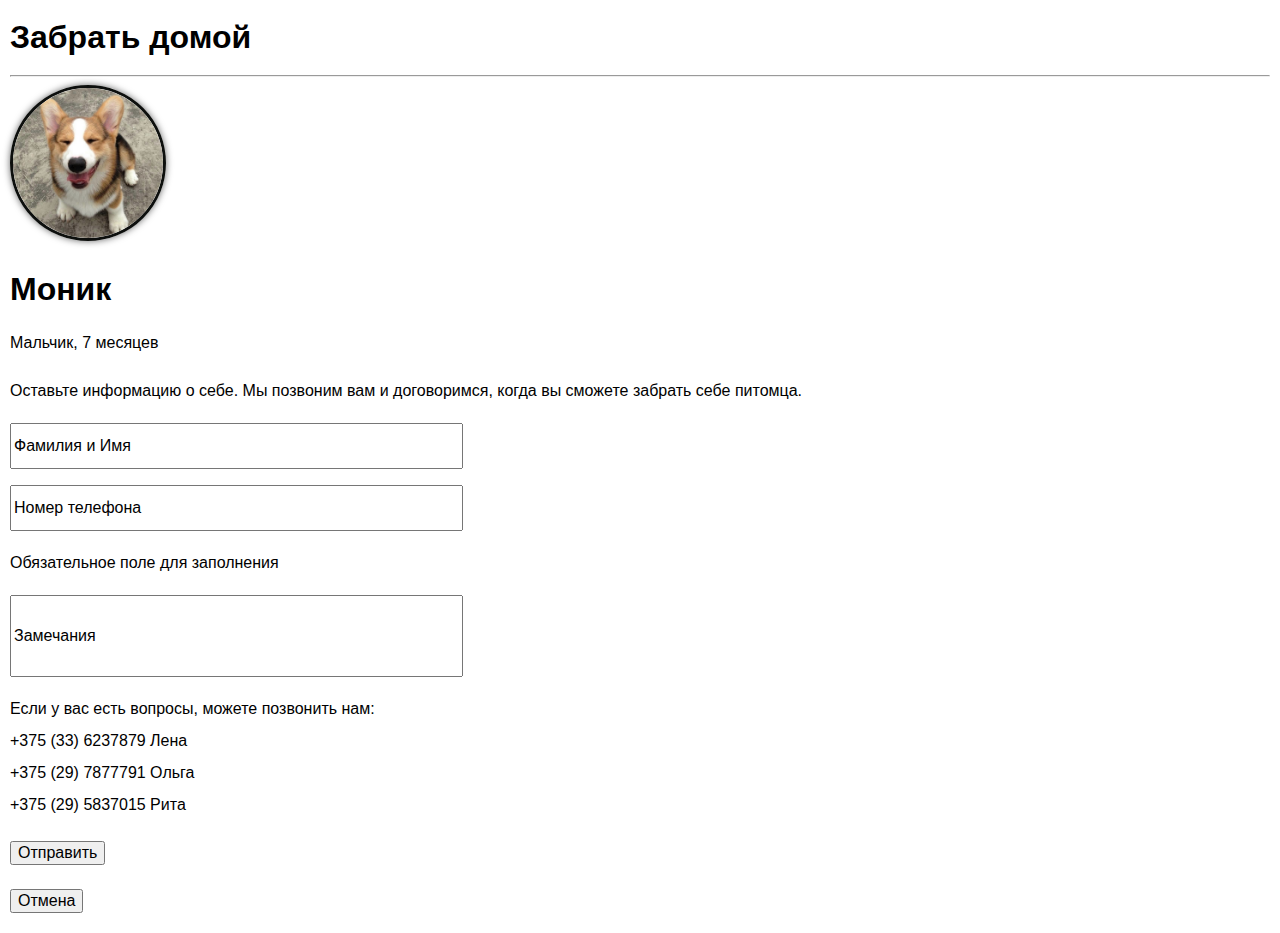
==== Сайт для животных/GetHome.html @ 40d57156 "Начальный этап моего сайта" ====
<!DOCTYPE html>
<html lang="ru">

<head>
  <meta charset="UTF-8">
  <link rel="stylesheet" href="normalize.css">
  <link rel="stylesheet" href="style.css">
  <title>Спаси жизнь</title>
</head>

<body>

<h1>Забрать домой</h1>
<hr>
<div>
   <img class="selectedPet" src="img/dog6.jpg" alt="Собака">
   <h1>Моник</h1>
   <p>Мальчик, 7 месяцев</p>
</div>
<p>Оставьте информацию о себе. Мы позвоним вам и договоримся, когда вы сможете забрать себе питомца.
</p>
<style>
   #text {
    width: 445px;
    height: 40px; 
   } 
   #tel {
    width: 445px; 
    height: 40px; 
   } 
   #notice {
    width: 445px; 
    height: 76px; 
   } 
  
  </style>
<form method="usename" >
   <p><input  id="text" name="usename" type="text" value="Фамилия и Имя"></p>
  </form>
  <form method="tel" >
   <p><input id="tel" name="tel" type="tel" value="Номер телефона"></p>
  </form>
<p>Обязательное поле для заполнения</p>
<form method="notice" >
   <p><input id="notice" name="notice" type="text" value="Замечания"></p>
  </form>
<p>Если у вас есть вопросы, можете позвонить нам:
   <br> +375 (33) 6237879  Лена
   <br> +375 (29) 7877791  Ольга
   <br> +375 (29) 5837015  Рита
</p>
<p><input type="button" value="Отправить"></p>
<p><input type="button" value="Отмена"></p>

</body>

</html>
---- Сайт для животных/style.css ----
@font-face {
  font-family: "Gilroy-Bold";
  font-style: normal;
  font-weight: 400;
  font-display: swap;
  src:   url('/fonts/Gilroy-Bold.woff') format('woff2'),
  url('/fonts/gilroy-bold.woff2') format('woff');
}
  
@font-face {
  font-family: "Gilroy-LightItalic";
  font-style: normal;
  font-weight: 400;
  font-display: swap;
  src:  url('/fonts/Gilroy-LightItalic.woff') format('woff2'),
  url('/fonts/gilroy-lightitalic.woff2') format('woff');
}

@font-face {
  font-family: "Gilroy-Medium";
  font-style: normal;
  font-weight: 400;
  font-display: swap;
  src:  url('/fonts/Gilroy-Medium.woff') format('woff2'),
  url('/fonts/gilroy-medium.woff2') format('woff');
}
@font-face {
  font-family: "Gilroy-Regular";
  font-style: normal;
  font-weight: 400;
  font-display: swap;
  src:   url('/fonts/Gilroy-Regular.woff') format('woff2'),
  url('/fonts/gilroy-regular.woff2') format('woff');
}
 
@font-face {
  font-family: "Gilroy-SemiBold";
  font-style: normal;
  font-weight: 400;
  font-display: swap;
  src:    url('/fonts/Gilroy-SemiBold.woff') format('woff2'),
  url('/fonts/gilroy-semibold.woff2') format('woff');
}
   
 
 

body {
  margin: 10px;
  min-width: 960px;
  font-family: "Gilroy-Bold", "Helvetica", "Arial", sans-serif;
  font-size: 16px;
  line-height: 32px;
  
}

.container {
  max-width: 1146px;
  margin: 0 auto;
}

.page-header{
  position: absolute;
  width: 100vw;
  top: 0;
}

nav {
  font-family: "Gilroy-SemiBold", "Helvetica", "Arial", sans-serif;
  display: flex;
  flex-direction: row;
  justify-content: space-between;
  width: 100%;
  padding-top: 46px;
  }

.nav-group {
  display: flex;
  align-items: centers;
}

.mr-32{
  margin-right: 32px;
}

.mr-24{
  margin-right: 24px;
}

.rectangle {
  height: 40px;
  width: 40px;
  background: #C4C4C4;
  display: flex;
  align-items: center;
}

.rectangle img {
  margin-left: auto;
  margin-right: auto;
}


.image{
  display: inline;
  margin-left: 97px;
  height: 150px;
  width: 150px; 
  border-radius: 100px;
  border: 3px solid rgb(13, 15, 13); /* Параметры рамки */
  box-shadow: 0 0 7px #666; /* Параметры тени */
}
.section2{
  text-align: center;
  height: 150px;
  width: 150px; 
  border-radius: 100px;
  border: 3px solid rgb(13, 15, 13); /* Параметры рамки */
  box-shadow: 0 0 7px #666; /* Параметры тени */
  margin-left: 604px;
}
.descriptionImg {
  margin-left: 97px;
}

.title {
  max-width: 1146px;
  margin: 137px auto;  
  font-family: "Gilroy-Bold", "Helvetica", "Arial", sans-serif;
  font-size: 72px;
}

.title-name {
  font-family: "Gilroy-Lightitalic", "Helvetica", "Arial", sans-serif;
  font-size: 16px;
}

.title-mission {
  font-family: "Gilroy-SemiBold", "Helvetica", "Arial", sans-serif;
  font-size: 16px;
}

.title-helpnow {
  font-family: "Gilroy-SemiBold", "Helvetica", "Arial", sans-serif;
  font-size: 24px;
}

.bigKindHearts-title {
  font-family: "Gilroy-SemiBold", "Helvetica", "Arial", sans-serif;
  font-size: 28px;
}

.bigKindHearts-about-us{
  font-family: "Gilroy-Regular", "Helvetica", "Arial", sans-serif;
  font-size: 16px;
}

.bigKindHearts-another-help {
  font-family: "Gilroy-Regular", "Helvetica", "Arial", sans-serif;
  font-size: 16px;
}


.footerNav {
 
  margin-right: 20px; 
  }



.container2 {
  max-width: 1146px;
  margin: 0 auto;
  text-align: left;
 }
 
 .title2{
  text-align: center;
 }
 .select2{
  text-align: right;
 }


 .selectedPet{
  text-align:left;
  height: 150px;
  width: 150px; 
  border-radius: 100px;
  border: 3px solid rgb(13, 15, 13); /* Параметры рамки */
  box-shadow: 0 0 7px #666; /* Параметры тени */
  
}
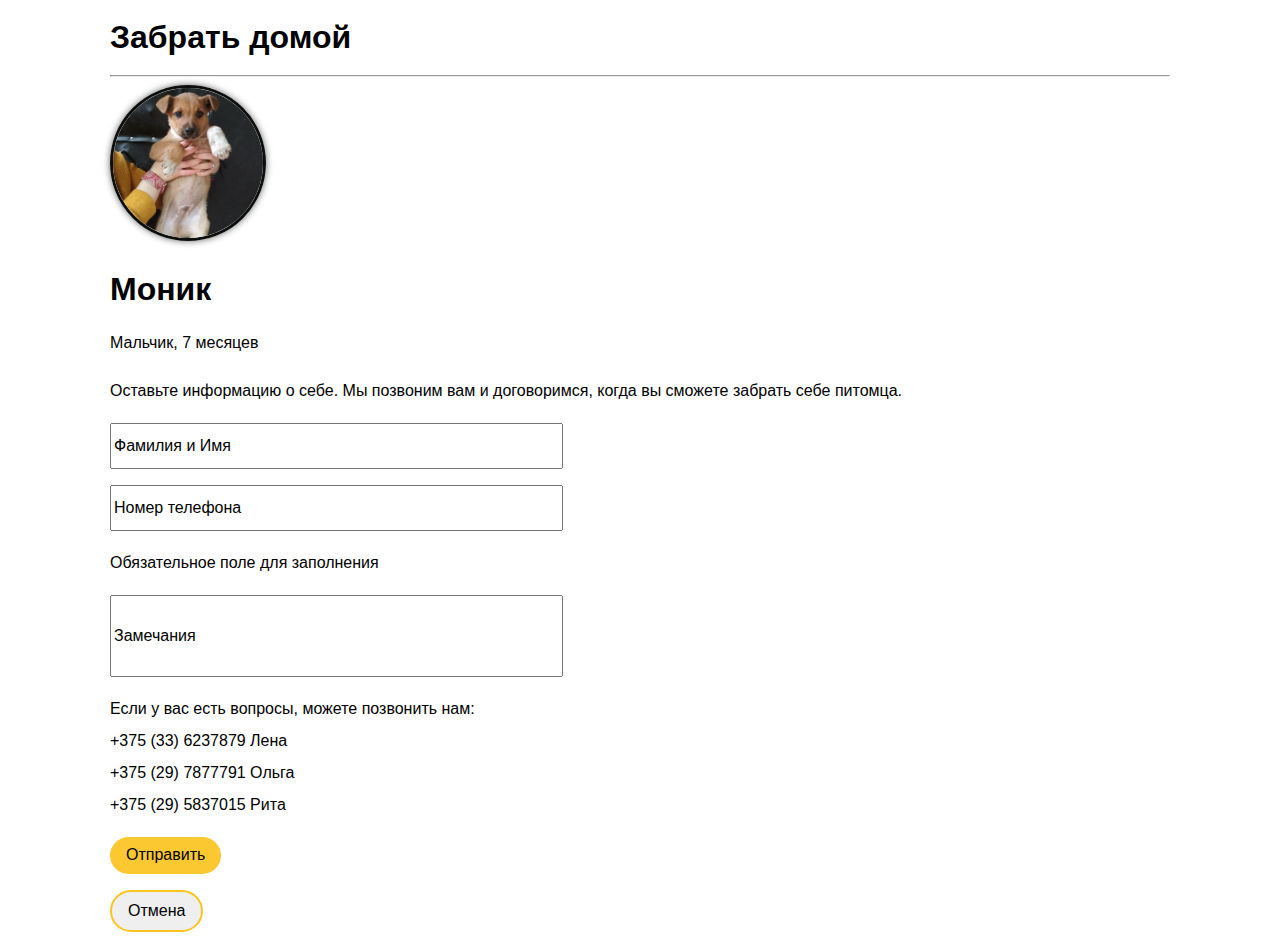
==== commit 7e151fc4: "Add files via upload" ====
--- a/Сайт для животных/GetHome.html
+++ b/Сайт для животных/GetHome.html
@@ -13,7 +13,7 @@
 <h1>Забрать домой</h1>
 <hr>
 <div>
-   <img class="selectedPet" src="img/dog6.jpg" alt="Собака">
+   <img class="selectedPet" src="img/monik.png" alt="Собака">
    <h1>Моник</h1>
    <p>Мальчик, 7 месяцев</p>
 </div>
@@ -49,8 +49,8 @@
    <br> +375 (29) 7877791  Ольга
    <br> +375 (29) 5837015  Рита
 </p>
-<p><input type="button" value="Отправить"></p>
-<p><input type="button" value="Отмена"></p>
+<p><input class="button" type="button" value="Отправить"></p>
+<p><input class="button_none" type="button" value="Отмена"></p>
 
 </body>
 
--- a/Сайт для животных/style.css
+++ b/Сайт для животных/style.css
@@ -46,119 +46,528 @@
  
 
 body {
-  margin: 10px;
-  min-width: 960px;
+  margin: 0px 110px;
+  max-width: 1366px;
   font-family: "Gilroy-Bold", "Helvetica", "Arial", sans-serif;
   font-size: 16px;
   line-height: 32px;
-  
+
 }
 
 .container {
   max-width: 1146px;
   margin: 0 auto;
-}
-
-.page-header{
-  position: absolute;
-  width: 100vw;
-  top: 0;
+  display: flex;
+  justify-content: space-around;
+  
 }
 
 nav {
+  position: relative;
   font-family: "Gilroy-SemiBold", "Helvetica", "Arial", sans-serif;
   display: flex;
   flex-direction: row;
   justify-content: space-between;
   width: 100%;
-  padding-top: 46px;
+  padding-top: 46px; 
+   
   }
 
 .nav-group {
   display: flex;
   align-items: centers;
-}
-
-.mr-32{
-  margin-right: 32px;
-}
-
-.mr-24{
+  list-style-type: none;
+  
+    
+}
+
+.image_main {
+  position: absolute;
+  margin-left: 538px;
+  min-height: 718px;
+  min-width: 713px;
+  background-image: url(img/dog\ _main.png);
+  background-repeat: no-repeat;
+    
+}
+
+.savelive {
+  position: relative;
+  background-image: url(img/Я\ буду\ лучшим\ другом.svg);
+  background-repeat: no-repeat;
+  background-position-y: 374px;
+  
+}
+.savelive:hover {
+  background-image: url(img/Я\ буду\ лучшим\ другом.svg);
+  
+}
+.howHelp_and_other{
+  color: black;
+  text-decoration: none;
+}
+
+.howHelp_and_other_1{
+  margin-left: 32px;
+  color: black;
+  text-decoration: none;
+}
+
+.howHelp_and_other:hover,
+.howHelp_and_other_1:hover{
+  color: rgba(0, 0, 0, 0.603);
+}
+
+.howHelp_and_other:active,
+.howHelp_and_other_1:active{
+  color: rgba(0, 0, 0, 0.603);
+  
+}
+
+.nav-group__icon{
   margin-right: 24px;
+  
+  text-decoration: none;
+ 
+}
+
+.icon_circle {
+border: 2px solid #FFFFFF;
+box-sizing: border-box;
+border-radius: 50%;
+padding: 2px ;
+}
+ 
+.icon_circle:hover {
+  border: 2.5px solid #FFFFFF;
+}
+ 
+.icon_circle:active {
+  border: 2.3px solid #FFFFFF;
 }
 
 .rectangle {
   height: 40px;
   width: 40px;
-  background: #C4C4C4;
+  background-color: #FBC832;
+  border-radius: 58px;
+  padding: 3px 3px;
   display: flex;
   align-items: center;
 }
-
+.rectangle:hover {
+    background-color: #fad155;
+  
+}
+
+.rectangle:active {
+  background-color: #fad155;
+
+}
 .rectangle img {
   margin-left: auto;
   margin-right: auto;
 }
 
 
-.image{
+.howHelp-title__image{
   display: inline;
   margin-left: 97px;
   height: 150px;
   width: 150px; 
   border-radius: 100px;
-  border: 3px solid rgb(13, 15, 13); /* Параметры рамки */
-  box-shadow: 0 0 7px #666; /* Параметры тени */
-}
-.section2{
+  
+}
+.savelife__button {
+  background-color: #FBC832;
+  border-radius: 58px;
+  border: none;
+  padding: 0.0001em 1.5em;
+  
+ }
+ .savelife__button:hover {
+  background-color: #fad155;  
+ }
+ .savelife__button:active {
+  background-color: #fad155;  
+ }
+
+
+a {
+  color: black;
+  text-decoration: none;
+}
+.savelife__body {
+  margin-top: 68px;
+}
+
+.savelife__text {
+  max-width: 659px;
+}
+
+.savelife__title {
+  font-weight: bold;
+  font-size: 72px;
+  line-height: 87px;
+  color: #242424;
+}
+
+.savelife__name {
+  padding-top: 2px;
+  font-weight: 300;
+  font-size: 16px;
+  line-height: 18px;
+  color: #6B6B6B;
+}
+
+.savelife__mission {
+  padding-top: 12px;
+  font-weight: 600;
+  font-size: 16px;
+  line-height: 140%;
+  color: #474747;
+}
+
+.savelife__helpnow {
+  padding-top: 43px;
+  max-width: 428px;
+  font-weight: 600;
+  font-size: 24px;
+  line-height: 29px;
+  color: #C78100;
+}
+
+.savelife__button-link {
+  max-width: fit-content;
+  margin-top: 44px;
+}
+
+.savelife__image-cat {
+  display: flex;
+  justify-content: end;
+  margin: -250px 607px -110px;
+}
+
+
+
+
+
+
+.bigKindHearts {
+  background-color: #fff;
+  margin-top: 40px;
+}
+
+.bigKindHearts__body {
+  display: flex;
+  justify-content: space-around;
+  flex-wrap: wrap;
+  padding: 55px 0;
+}
+
+.bigKindHearts__circle-image {
+  margin-left: -160px;
+}
+
+.bigKindHearts__text-area {
+  display: flex;
+  flex-direction: column;
+  justify-content: center;
+  max-width: 466px;
+}
+
+.bigKindHearts__text-area h3 {
+  font-weight: 600;
+  font-size: 28px;
+  line-height: 120%;
+  color: #C78100;
   text-align: center;
+ }
+
+
+ .howHelp__body {
+  padding-top: 80px;
+}
+
+.howHelp__text-area {
+  text-align: center;
+  font-weight: 300;
+  font-size: 28px;
+  line-height: 24px;
+  color: #242424;
+ }
+
+.howHelp__links-row-body {
+  padding-bottom: 86px;
+  display: flex;
+  justify-content: center;
+  flex-wrap: wrap;
+}
+
+.howHelp__links-row {
+  padding: 47px 20px 0;
+  display: flex;
+  align-items: center;
+}
+
+.howHelp__column {
+  display: flex;
+  flex-direction: column;
+  align-items: center;
+  justify-content: center;
+  max-width: 166px;
+}
+
+
+.howHelp__image:hover {
+  box-shadow: 0 0 5px #fad155;
+ 
+}
+
+.howHelp__image:active {
+  box-shadow: 0 0 5px #fad155;
+}
+
+.howHelp__image img {
   height: 150px;
-  width: 150px; 
-  border-radius: 100px;
-  border: 3px solid rgb(13, 15, 13); /* Параметры рамки */
-  box-shadow: 0 0 7px #666; /* Параметры тени */
-  margin-left: 604px;
-}
-.descriptionImg {
-  margin-left: 97px;
-}
-
-.title {
-  max-width: 1146px;
-  margin: 137px auto;  
-  font-family: "Gilroy-Bold", "Helvetica", "Arial", sans-serif;
-  font-size: 72px;
-}
-
-.title-name {
-  font-family: "Gilroy-Lightitalic", "Helvetica", "Arial", sans-serif;
+  width: 150px;
+}
+
+.howHelp__text-element {
+  margin-top: 20px;
+  text-align: center;
+  font-weight: 500;
   font-size: 16px;
-}
-
-.title-mission {
-  font-family: "Gilroy-SemiBold", "Helvetica", "Arial", sans-serif;
-  font-size: 16px;
-}
-
-.title-helpnow {
-  font-family: "Gilroy-SemiBold", "Helvetica", "Arial", sans-serif;
-  font-size: 24px;
-}
-
-.bigKindHearts-title {
-  font-family: "Gilroy-SemiBold", "Helvetica", "Arial", sans-serif;
+  line-height: 140%;
+  color: #474747;
+  
+}
+
+
+
+.separator__body {
+  display: flex;
+  align-items: center;
+  justify-content: space-between;
+}
+
+.separator__left-line {
+  height: 2px;
+  width: 43%;
+  background-color: #FFC41E;
+}
+
+.separator__icon img {
+  width: 10vw;
+}
+
+.separator__right-line {
+  height: 2px;
+  width: 43%;
+  background-color: #FFC41E;
+}
+
+.home-with-love__body {
+  display: flex;
+  justify-content: center;
+  align-items: center;
+  flex-wrap: wrap;
+  margin-top: 25px;
+  padding-bottom: 25px;
+}
+
+.home-with-love__body h3 {
+  padding-bottom: 20px;
+  font-weight: 600;
   font-size: 28px;
-}
-
-.bigKindHearts-about-us{
-  font-family: "Gilroy-Regular", "Helvetica", "Arial", sans-serif;
-  font-size: 16px;
-}
-
-.bigKindHearts-another-help {
-  font-family: "Gilroy-Regular", "Helvetica", "Arial", sans-serif;
-  font-size: 16px;
-}
+  line-height: 24px;
+  color: #242424;
+}
+
+.home-with-love__container1 {
+  max-width: 389px;
+  margin: 45px;
+}
+
+.home-with-love__container2 {
+  max-width: 389px;
+  margin: 45px;
+}
+
+
+
+
+.animals {
+  background-color: #F6F6F6;
+  padding-top: 72px;
+}
+
+.animals__title {
+  display: flex;
+  justify-content: space-between;
+  flex-wrap: wrap;
+  padding: 0 8%;
+}
+
+
+.animals__text-area {
+  font-weight: 600;
+  font-size: 28px;
+  line-height: 120%;
+  color: #C78100;
+  text-align: center;
+  color: black;
+}
+
+
+.gallery__row {
+  display: flex;
+  flex-wrap: wrap;
+  justify-content: center;
+}
+
+.gallery__column {
+  background-color: #fff;
+  margin: 32px 10px 0 10px;
+  max-width: 368px;
+}
+
+.gallery__column-body {
+  max-height: 555px;
+  padding: 16px;
+}
+
+.gallery__image {
+  max-width: 335px;
+  max-height: 356px;
+}
+
+.gallery__title {
+  padding: 8px 0 10px 0;
+  border-bottom: 1px solid #D6D6D6;
+  font-weight: 500;
+  font-size: 22px;
+  line-height: 20px;
+  color: #242424;
+  text-align: center;
+}
+
+.gallery__subtitle {
+  padding-top: 8px;
+  font-weight: 500;
+  font-size: 14px;
+  line-height: 20px;
+  color: #6B6B6B;
+}
+
+.gallery__text {
+  min-height: 95px;
+  margin-top: 6px;
+  font-weight: 500;
+  font-size: 14px;
+  line-height: 20px;
+  color: #6B6B6B;
+  color: #242424;
+}
+
+.gallery__button {
+  margin: 35px 0 0 80px;
+}
+
+.gallery__button-text {
+  color: #242424;
+}
+
+.gallery__button-none {
+  margin: 17px 0 20px 36px;
+}
+
+.gallery__button-none-text {
+  color: #242424;
+}
+
+
+
+
+.finanse {
+  background-color: #fff;
+  padding-top: 46px;
+}
+
+.finanse__body {
+  margin: 0 auto;
+  display: flex;
+  flex-direction: column;
+  align-items: center;
+  max-width: 875px;
+  margin-top: 58px;
+  padding-bottom: 39px;
+}
+
+.finanse__title {
+  text-align: center;
+  font-weight: 600;
+  font-size: 28px;
+  line-height: 24px;
+  color: #242424;
+}
+
+.finanse__title p {
+  padding-top: 24px;
+  font-weight: 500;
+  font-size: 18px;
+  line-height: 24px;
+  color: #6B6B6B;
+}
+
+.finanse__text-area {
+    display: flex;
+    align-items: baseline;
+    flex-wrap: wrap;
+    margin-top: 25px;
+    padding-bottom: 25px;
+}
+
+
+.finanse__text-column1 {
+  padding: 40px;
+}
+
+.finanse__button-link {
+  margin-top: 24px;
+  max-width: fit-content;
+}
+
+.finanse__text-column2 p {
+  padding-top: 24px;
+  font-weight: 500;
+  font-size: 20px;
+  line-height: 40px;
+  text-decoration-line: underline;
+  color: #AD7F00;
+}
+
+li{
+  list-style-type: none;
+}
+
+
+
+
+
+
+.icon_with_decoration{
+  color: #C78100;
+  margin: 25px;
+  text-decoration: underline ;
+  
+}
+
+.image-icon {
+margin: -5px -5px -3px 10px;
+}
+
+
 
 
 .footerNav {
@@ -191,4 +600,46 @@
   box-shadow: 0 0 7px #666; /* Параметры тени */
   
 }
+
+.animals_grid {
+  display: grid;
+  grid-template-columns: 368px 368px 368px;
+  grid-template-rows: 695px 695px;
+  grid-gap: 20px;
+  justify-content: center;
+  
+ 
+}
+ 
+figure {
+  border: 1px solid #D6D6D6;
+  height: 695px;
+  width: 368px; 
+}
+
+.photoDog {
+  height: 356px;
+  width: 335px; 
+}
+ 
+   
+ 
+ .button {
+  background-color: #FBC832;
+  border-radius: 58px;
+  border: none;
+  padding: 0.6em 1em;
+  
+ }
+ 
+ .button_none {
+  border: 2px solid #FFC41E;
+  border-radius: 58px;
+  padding: 0.6em 1em;
+  
+ }
+
+ .name {
+   text-align: center;
+ }
  